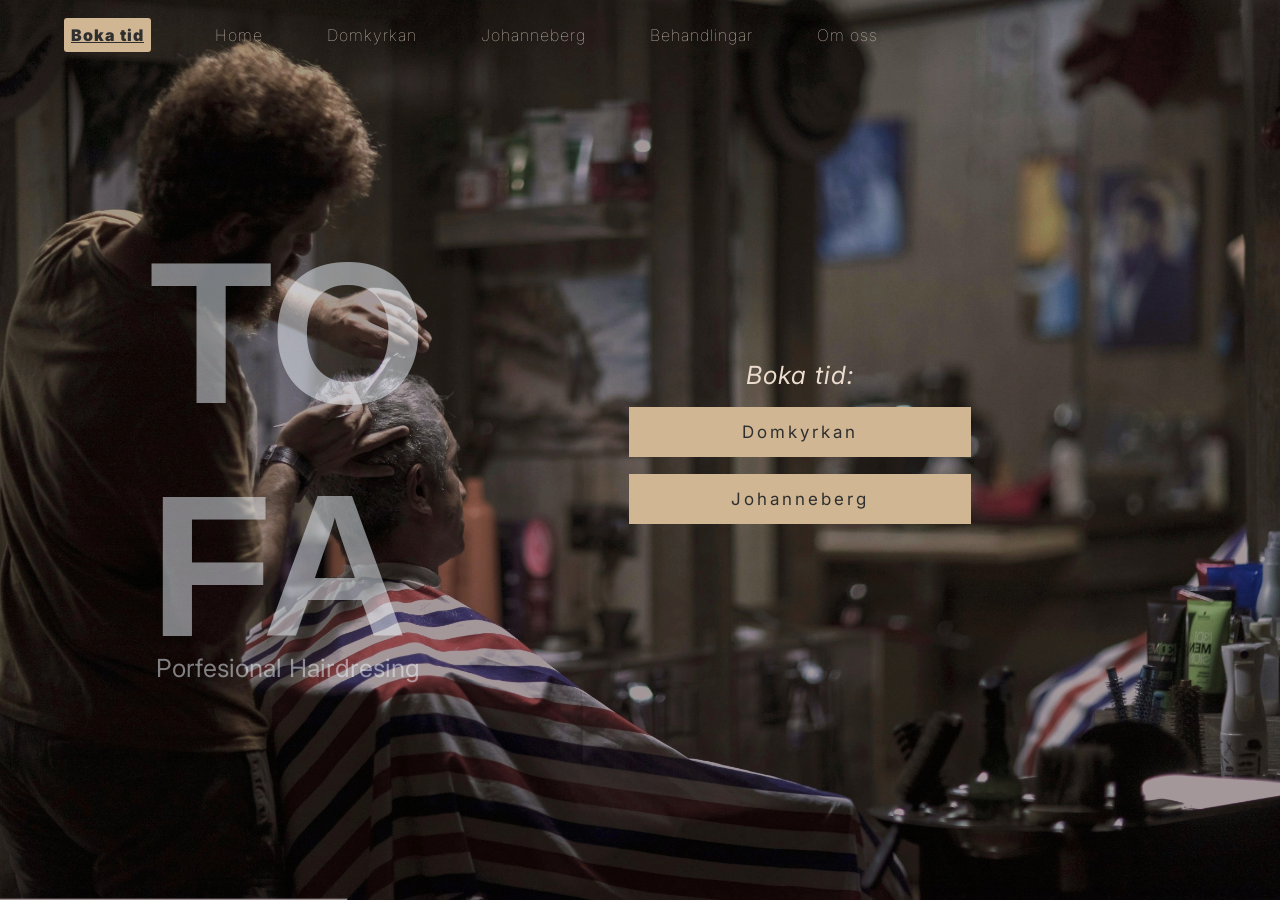
==== bokatid.html @ 5df1001b "Hemsidan är färdig gjorde klart about us och boka tid" ====
<!DOCTYPE html>
<html lang="en">
<head>
  <meta charset="UTF-8">
  <meta name="viewport" content="width=device-width, initial-scale=1.0">
  <link rel="stylesheet" href="css/style.css">
  <title>TOFA - Boka tid</title>
  <!-- fonts -->
  <link href='https://fonts.googleapis.com/css?family=Inter' rel='stylesheet'>
</head>

<body id="bokatidbody">
  
  <div class="menu hide">
    <div>
      <a href="index.html"><p class="hidee">Home</p></a>
      <a href="domkyrkan.html"><p class="hidee">Domkyrkan</p></a>
      <a href="johanneberg.html"><p class="hidee">Johanneberg</p></a>
      <a href="tjanster.html"><p class="hidee">Behandlingar</p></a>
      <a href="omoss.html"><p class="hidee">Om oss</p></a>
      <p class="headbok hidee">Boka tid</p>
    </div>
  </div>

  <header>
    <img class="menubutton" src="/img/menu_24dp_E3E3E3_FILL0_wght400_GRAD0_opsz24.svg" alt="menu icon">
    <div>
      <p class="headboka">Boka tid</p>
      <a href="index.html"><p>Home</p></a>
      <a href="domkyrkan.html"><p>Domkyrkan</p></a>
      <a href="johanneberg.html"><p>Johanneberg</p></a>
      <a href="tjanster.html"><p>Behandlingar</p></a>
      <a href="omoss.html"><p>Om oss</p></a>
    </div>
  </header>
  
  <section class="title" id="bokatidtitle">
    <h1>TO<br>FA</h1>
    <p>Porfesional Hairdresing</p>
    <div><p><em>Boka tid:</em></p><a href="https://www.bokadirekt.se/"><p>Domkyrkan</p></a><a href="https://www.bokadirekt.se/"><p>Johanneberg</p></a></div>
  </section>

  <script src="js/main.js"></script>
</body>
</html>
---- css/style.css ----
body{
    width: 100vw;
    height: auto;
    margin: 0px;
    display: grid;
    background-color: #4a4a4a;
    
}
body > *{
    width: 100vw;
}


header{
    grid-area:hd;
    background-color:rgb(0, 0, 0,0);
    height: min-content;
    
    z-index: 9;
    position:fixed;
    transition: background-color 0.3s ease-in-out, padding-top 0.3s ease-in-out;
    
    display: flex;
    justify-content:end;
    border-bottom-style: none;
    border:rgb(1, 1, 1, 0);
    padding-top: 10px;
}

.title{
    grid-area: tit;
    background-position: center;
    background-size: cover;
    display: flex;
    flex-wrap:wrap;
    flex-direction: column;
    color: rgb(240, 248, 255,0.5);
    overflow-wrap: anywhere;
    font-size:min(14vw,15vh);
    font-family:Verdana, Geneva, Tahoma, sans-serif;
}
.title > *{margin:0px; color: rgb(240, 248, 255,0.5)}
.title > .placename {position: absolute; margin: auto auto auto 25vw; font-size: 7vw; text-shadow:0px 0px 15px rgba(0, 0, 0, 0.8);}


.menubutton{margin: 5px 15px 5px 5px ;height: 35px;}

.menu{
    position: fixed;
    display: block;
    height: 100vh;
    width: 100vw;
    z-index: 9;
    left:0px;
    background-color: rgb(0, 0, 0,0.8);
    transition: background-color 0.3s ease-in-out;
}
.menu > div {height: 100%;display: flex; flex-direction: column;align-items: center; justify-content: center;}
.menu p{font-size: 30px; margin: 3vh; transition: color 0.3s ease-in-out,background-color 0.3s ease-in-out;}
.menu > div > p{text-decoration: underline;}

.headbok{display: block; background-color:rgba(208,182,147,1); border-radius: 3px; padding: 7px; color:#2f2f2f; font-weight:900;}

p{font-family:'inter'; color: rgba(235, 220, 205, 1);font-size: 14px;}
a{color: inherit;text-decoration: none;}
hr{width: 92vw; border:none;border-top: burlywood dashed 2px;}
img{border-radius: 5px;}


footer{
    grid-area: fot;
    background: #4a4a4a;
    background: linear-gradient(0deg, rgba(74, 74, 74, 1) 0%, rgba(44, 44, 44, 1) 100%);
    flex-direction: column;
    align-items: center;
    justify-content: space-between;
    display: flex;
    height: auto;
    color: rgb(235, 220, 205);
    padding:5vw 0vw 5vw 0vw;
}
footer > p{font-size: 25px;}


.larger{
    font-weight: bolder;
    display: block;
    text-align: center;
}

.darkbg{
    background-color: rgb(0, 0, 0,0.5);
    border-radius: 5px;
    padding: 3px;
}

.button{
    display: block;
    background-color:rgb(208,182,147);
    color: #2f2f2f;
    width: max-content;
    padding: 10px;
    text-shadow: none;
    font-weight: bolder;
}
.button:hover{color: rgb(75, 75, 75);background-color:rgb(235, 206, 168);}



/* INDEX */

#indextitle{background-image: url(/img/mostafa_meraji-barber-shop-5212059_1920.jpg);}

#index{
    grid-template-areas:
    "hd"
    "tit"
    "sal"
    "inf"
    "opp"
    "fot";
}

#salonger{
    grid-area: sal;
    display: unset;
    font-size: 20px;
    background-color: #2c2c2c;
}

.salong{
    background-position: center;
    background-size: cover;
    display: flex;
    align-items: center;
    flex-direction: column;
    justify-content:space-evenly;
    box-shadow: rgba(50, 50, 93, 0.25) 0px 6px 12px -2px, rgba(0, 0, 0, 0.3) 0px 3px 7px -3px;
    text-shadow: 2px 2px 4px black;
}

#salong1{background-image: url(/img/iffany-hairdressers-8848868_1280.png);}
#salong2{background-image: url(/img/2Victor-Noblesse-high-51___media_library_original_4000_2668.jpg);}

#indexinfobox{
    grid-area: inf;
    background-color: #2c2c2c;
}

#indexinfobox > div{
    display: flex;
    justify-content: space-between;
    margin: 6vw auto 6vw auto;
    background-color:#4a4a4a;
    width: 80vw;
}

.indexinfotextbox{
    display: flex;
    flex-direction: column;
    justify-content: space-evenly;
    align-items: center;
    width: 30vw;
    margin: 0vw 3vw 0vw 3vw;
    font-size: 15px;
}

#oppentider{
    grid-area: opp;
    display: flex;
    flex-direction: column;
    align-items: center;
    justify-content: space-between;
    background-color: #2c2c2c;
    height:auto;
}
#oppentider > .larger{margin: 0px;}
#oppentider > div{display: flex; justify-content: space-between;}



/* SALONGER */
/* SALONGER > salongspesefikt */
#domkyrkantitle{background-image: url(/img/iffany-hairdressers-8848868_1280.png);}
#johannebergtitle{background-image: url(/img/2Victor-Noblesse-high-51___media_library_original_4000_2668.jpg);}




/* SALONGER > allmänt */
.salongbody{
    grid-template-areas:
    "hd"
    "tit"
    "pinf"
    "pep"
    "hit"
    "fot";
}

.placename {position: absolute;}

.platsinfo{
    grid-area: pinf;
    display: flex;
    align-items: center;
    justify-content: space-between;
    height: auto;
}
.platsinfo > img{box-shadow: rgba(0, 0, 0, 0.35) 0px 5px 15px;}
.platsinfo > div{display:flex; flex-direction: column; align-items: center; font-size: 13px;}
.platsinfo > div > .larger{margin-bottom: 5px;}
.platsinfo > div > div{text-align: center;}
.platsinfo > div > div > p{font-size: 22px;}
.platsinfo > div > div > div{display: flex; justify-content: space-between; margin-top: -30px;}

.personer{
    grid-area: pep;
    background-color:#2c2c2c;
}

.hittahit{
    grid-area: hit;
    display: flex;
    flex-wrap: wrap;
    justify-content: space-between;
    height: fit-content;
}
#spacer{background-color: #2c2c2c; width: 100%;}


/* TJANSTER */
#tjanstertitle{background-image: url(/img/1guvo59-hairdresser-4666064.jpg);}


#tjansterbody{
    grid-template-areas:
    "hd"
    "tit"
    "tja"
    "fot";
}

#tjanster{
    grid-area: tja;
    height: auto;
    background-color: #2c2c2c;
    padding-bottom: 100px;
}

#tjanster > div > p {width: 100%; margin: 100px 0px -10px 0px; text-align: left; font-size: 25px;}
#tjanster > div {display: flex; flex-direction: row;  flex-wrap: wrap; justify-content: space-between; margin: auto;}
#tjanster > div > div{display: flex; flex-direction: row; justify-content: space-between; border-bottom: 2px solid rgb(54, 54, 54);}
#tjanster > div > div > p{margin: 40px 0px 1px 0px;}

/* OM OSS */
#omosstitle{background-image: linear-gradient(rgba(0, 0, 0, 0.1), rgba(0, 0, 0, 0.4)),url(/img/image.jpg);}

#omossbody{
    grid-template-areas:
    "hd"
    "tit"
    "omo"
    "fot";
}

#omoss{grid-area: omo; background-color: #2c2c2c;}
#omoss > div {max-width: 100%; width: min-content;display: flex; justify-content: space-between;}
#omoss > div > div{display: flex; flex-direction: column; justify-content: center;align-items: start;}
#omoss > div > div > .larger{font-size: 40px;}

/* BOKA TID */
#bokatidtitle{background-image: url(/img/mostafa_meraji-barber-shop-6797761\ -\ Copy.jpg); height: 100vh;}

#bokatidbody{
    grid-template-areas:
    "hd"
    "tit";
}

#bokatidtitle > div{position:absolute; margin: auto auto auto 25vw; text-align: center;}
#bokatidtitle > div > p{letter-spacing: 1px; font-size: 25px; margin: 0px;}
#bokatidtitle > div > a > p{display: block; background-color:rgb(208,182,147); padding: 15px 8vw 15px 8vw; letter-spacing: 3px; font-size: 17px; color: #2f2f2f; margin: 17px;}


/* ---MOBILE--- */
@media screen and (max-width:750px) {
    
    header > div * {display: none;}
    header > div > * {margin:0px 0px 0px 5vw;}
    
    .menu > ul > li > p {text-decoration: underline;}
    .menu > ul > li * {width: max-content;}
    
    h1{font-size: 30vw}
    .button{font-size: 20px;}
    .larger{font-size:30px;}
    .menubutton{display:block;}
    .title{justify-content: center; height: 95vh;font-size: 3.7vw;align-items: center;}
    
    
    /* INDEX */
    #salonger{display: block; font-size: 15px;}
    .salong{margin:20vw 5vw 20vw 5vw;}
    #indexinfobox{padding-bottom: 10vw;}
    #indexinfobox > div{flex-direction: column;padding:1.5vw; align-items: center;width:85vw;margin:20vw auto 10vw auto;}
    #indexinfobox > div > div{width: 90%;font-size: 15px;}
    #indexinfobox >div> img{width: 80vw; margin-top: 2.5vw;} /*images för indexinfo*/
    #oppentider > div{font-size: 15px; width: 80vw;}
    #flip{flex-direction: column;}

    
    /* SALONGER */
    #domkyrkantitle > .placename {margin: auto auto 4% auto; font-size: 10vw;}
    #johannebergtitle > .placename {margin: auto auto 4% auto; font-size: 10vw;}
    #tjanstertitle > .placename {margin: auto auto 4% auto; font-size: 13vw;}
    #omosstitle > .placename {margin: auto auto 4% auto; font-size: 13vw;}
    
    .platsinfo{flex-direction: column; padding: 22vw 0px 10vw 0px;}
    .platsinfo > img{width: 90vw; height: auto; box-shadow: rgba(0, 0, 0, 0.35) 0px 5px 15px;}
    .platsinfo > div{width: 85vw;}
    .platsinfo > div > div{width: 80vw;}    
    
    .personer{padding-bottom: 15vw;}
    .personer > div{background-color: #4a4a4a; width:min-content; margin: 15vw auto 15vw auto; padding: 2.5vw 0vh 2.5vw 0vh; display: flex;flex-direction: column; justify-content: space-between; align-items: center;}
    .personer > div > div {width: 85vw; margin:0px 2vw 0px 2vw; font-size: 15px;}
    .personer > div > img{width: 85vw;}
    
    .hittahit{flex-direction: column;}
    iframe{width: 90vw; height:40vh; display: block; box-shadow: rgba(0, 0, 0, 0.35) 0px 5px 15px;margin-left: 4vw;}
    .hittahit > div{width: 80vw; display: flex; flex-direction: column; align-items: center; margin: 5vw auto 0px auto;}
    .hittahit > div > p{margin: 0px;}
    .hittahit > div > div{display: flex; justify-content: space-between; width:100%;}
    #spacer{display: block; height: 25vw; margin-top:12vw;}


     /* TJANSTER */
    #tjanster > div {width: 80vw;}
    #tjanster > div > div{width: 100%;}

        /* OM OSS */
    #omoss > div {flex-direction: column; margin: 100px auto 100px auto;}
    #omoss > div > img{width:80vw;}
    #omoss > div > div{width: 80vw;}
    #omoss > div > div > .larger{margin: 25px auto 0px auto;}

    /* BOKA TID */
    #bokatidtitle > p{display: none;}
    #bokatidtitle > h1{display: none;}
    #bokatidtitle > div{margin: auto;}
}


/* ---DESKTOP--- */
@media screen and (min-width:750px) {
    
    header > div > p {text-decoration: underline;}
    header > div p {font-size: 16px; letter-spacing: 1px; font-weight: 1; margin-top: 8px; margin-bottom: 8px;}
    .headboka{display: block; background-color:rgb(208,182,147); border-radius: 3px; padding: 7px; color:#2f2f2f; font-weight:900;}
    header > div {width: 100%; display: flex; align-items: center;}
    header > div > * {margin:0px 0px 0px 5vw;}
    
    .button{font-size: max(1.5vw,20px);}
    .larger{font-size: min(max(2.5vw,30px),45px);}
    
    .menubutton{display:none;}
    .menu{display: none;}
    .menu *{display: none;}
    
    
    .title{height: 95vh;justify-content: center;align-items: center;}
    .title > p{font-size:25px;margin-top: -30px;}
    .title > *{margin-right: 55vw}
    
    
    /* INDEX */
    #salonger{display: flex;justify-content: space-around;}
    #salonger > *{width: 40vw;margin: 5vw;font-size: max(1vw,15px);}
    
    #indexinfobox{padding-bottom: 5vw;}
    #indexinfobox>div{padding: 2.5vw 0vh 2.5vw 5vh;}
    #indexinfobox >div> img{width: 45vw;} /*images för indexinfo*/
    #indexinfobox > #flip{flex-direction: row-reverse;padding: 2.5vw 5vh 2.5vw 0vh;}
    
    #oppentider > div{font-size:max(1vw,15px); width: 30vw;}
    #oppentider > a >*{margin: 2.5vw 0px 0px 0px;}
    
    
    /* SALONGER */
    .platsinfo{flex-direction: row; padding: 4vw 0px 4vw 0px;}
    .platsinfo > img{width: 46vw; min-height: 90%; margin-left: 4vw; object-fit: cover;}
    .platsinfo > div{width:30vw; margin-right: 10vw}
    .platsinfo > div > div{width: 100%;}
    
    .personer > div{background-color: #4a4a4a; width:min-content; margin: 3vw auto 3vw auto; padding: 2.5vw 0vh 2.5vw 5vh; display: flex; justify-content: space-between;}
    .personer > div > div {width: 25vw; margin:0px 2.5vw 0px 2.5vw; font-size: 15px;}
    .personer > div > img{width: 35vw; object-fit: cover;}
    
    .hittahit{flex-direction:row; padding-bottom: 5vw;}
    iframe{width: 46vw; min-height:25vw; display: block; box-shadow: rgba(0, 0, 0, 0.35) 0px 5px 15px;margin-left: 4vw;}
    .hittahit > p{width: 100%;}
    .hittahit > div{max-width:500px; min-width:220px; width: 30vw; display: flex; flex-direction: column; align-items: center; margin: 0px auto 0px auto;}
    .hittahit > div > p{margin: 0px;}
    .hittahit > div > div{display: flex; justify-content: space-between; width:100%;}
    #spacer{display:none}


    /* TJANSTER */
    #tjanstertitle{height:50vh;}

    #tjanster > div {width: 80vw;}
    #tjanster > div > div{width: 47%;}
    

    /* OM OSS */
    #omosstitle{height:50vh;}
    #omoss > div {flex-direction: row; margin: 150px auto 150px auto;}
    #omoss > div > img{max-height: min(75vh,55vw);}
    #omoss > div > div{max-width: 50%; width: 50vw;}
    #omoss > div > div > .larger{margin: 0px;}
    #omoss > #reverse{flex-direction: row-reverse;}


    /* BOKA TID */
    #bokatidtitle > div{position:absolute; margin: auto auto auto 25vw; text-align: center;}

    
    /* ---JAVA SCRIPT--- */
    .viewheader {
        background-color:rgb(74, 74, 74, 1);
        border:rgb(144, 144, 144, 1);
        border-bottom-style: solid;
        border-width: 1px;
        padding-top: 0px;
    }
}




/* ---JAVA SCRIPT--- */
.hide{
    background-color: rgb(0, 0, 0,0);
    left: -100vw;
}
.hidee{color: rgba(235, 220, 205, 0); background-color: rgba(208,182,147,0);}
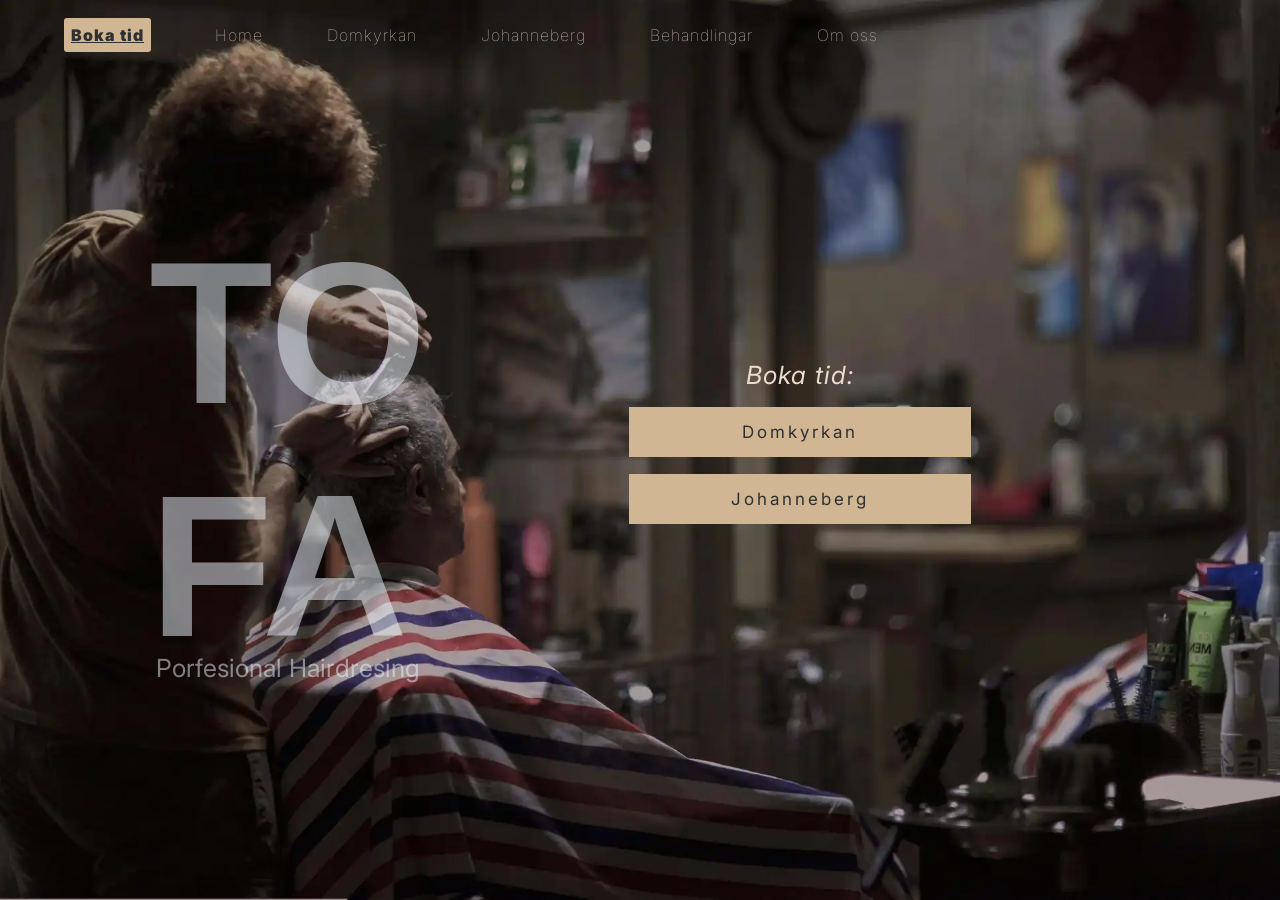
==== commit 5792a733: "komlitering" ====
--- a/bokatid.html
+++ b/bokatid.html
@@ -11,26 +11,31 @@
 
 <body id="bokatidbody">
   
-  <div class="menu hide">
-    <div>
-      <a href="index.html"><p class="hidee">Home</p></a>
-      <a href="domkyrkan.html"><p class="hidee">Domkyrkan</p></a>
-      <a href="johanneberg.html"><p class="hidee">Johanneberg</p></a>
-      <a href="tjanster.html"><p class="hidee">Behandlingar</p></a>
-      <a href="omoss.html"><p class="hidee">Om oss</p></a>
-      <p class="headbok hidee">Boka tid</p>
-    </div>
-  </div>
+  <nav class="menu hide">
+    <ul>
+      <li class="hidee"><a href="index.html">Home</a></li>
+      <li class="hidee"><a href="domkyrkan.html">Domkyrkan</a></li>
+      <li class="hidee"><a href="johanneberg.html">Johanneberg</a></li>
+      <li class="hidee"><a href="tjanster.html">Behandlingar</a></li>
+      <li class="hidee"><a href="omoss.html">Om oss</a></li>
+      <li class="hidee"><p class="headbok">Boka tid</p></li>
+    </ul>
+  </nav>
 
   <header>
-    <img class="menubutton" src="/img/menu_24dp_E3E3E3_FILL0_wght400_GRAD0_opsz24.svg" alt="menu icon">
+    <button class="menubutton"
+      aria-label="Öppna meny"
+      aria-expanded="false"
+      aria-controls="menu-panel">
+      <img class="" src="/img/menu_24dp_E3E3E3_FILL0_wght400_GRAD0_opsz24.svg" alt="">
+    </button>
     <div>
       <p class="headboka">Boka tid</p>
-      <a href="index.html"><p>Home</p></a>
-      <a href="domkyrkan.html"><p>Domkyrkan</p></a>
-      <a href="johanneberg.html"><p>Johanneberg</p></a>
-      <a href="tjanster.html"><p>Behandlingar</p></a>
-      <a href="omoss.html"><p>Om oss</p></a>
+      <a href="index.html">Home</a>
+      <a href="domkyrkan.html">Domkyrkan</a>
+      <a href="johanneberg.html">Johanneberg</a>
+      <a href="tjanster.html">Behandlingar</a>
+      <a href="omoss.html">Om oss</a>
     </div>
   </header>
   
--- a/css/style.css
+++ b/css/style.css
@@ -1,14 +1,22 @@
+:root {
+  --darkbgcolor:#2c2c2c;
+  --lightbgcolor:#4a4a4a;
+  --darktext:#2f2f2f;
+  --lighttext:rgba(235, 220, 205, 1);
+  --buttonbg:rgba(208,182,147,1);
+}
 
 body{
     width: 100vw;
     height: auto;
     margin: 0px;
     display: grid;
-    background-color: #4a4a4a;
+    background-color: var(--lightbgcolor);
     
 }
 body > *{
     width: 100vw;
+    margin: auto;
 }
 
 
@@ -35,34 +43,37 @@
     display: flex;
     flex-wrap:wrap;
     flex-direction: column;
-    color: rgb(240, 248, 255,0.5);
+    color: rgba(250, 250, 250, 0.5);
     overflow-wrap: anywhere;
     font-size:min(14vw,15vh);
     font-family:Verdana, Geneva, Tahoma, sans-serif;
 }
-.title > *{margin:0px; color: rgb(240, 248, 255,0.5)}
+.title > *{margin:0px; color: rgba(240, 248, 255, 0.5)}
 .title > .placename {position: absolute; margin: auto auto auto 25vw; font-size: 7vw; text-shadow:0px 0px 15px rgba(0, 0, 0, 0.8);}
 
 
-.menubutton{margin: 5px 15px 5px 5px ;height: 35px;}
+.menubutton{margin: 5px 15px 5px 5px ;}
 
 .menu{
     position: fixed;
-    display: block;
+    display: flex;
     height: 100vh;
     width: 100vw;
     z-index: 9;
     left:0px;
     background-color: rgb(0, 0, 0,0.8);
     transition: background-color 0.3s ease-in-out;
-}
-.menu > div {height: 100%;display: flex; flex-direction: column;align-items: center; justify-content: center;}
-.menu p{font-size: 30px; margin: 3vh; transition: color 0.3s ease-in-out,background-color 0.3s ease-in-out;}
-.menu > div > p{text-decoration: underline;}
-
-.headbok{display: block; background-color:rgba(208,182,147,1); border-radius: 3px; padding: 7px; color:#2f2f2f; font-weight:900;}
-
-p{font-family:'inter'; color: rgba(235, 220, 205, 1);font-size: 14px;}
+    text-align: center;
+    justify-content: center;
+    align-items: center;
+}
+.menu > ul {font-family:'inter'; color: var(--lighttext); list-style-type: none; height: max-content; padding: 0px;}
+.menu *{font-size: 30px; transition: color 0.3s ease-in-out,background-color 0.3s ease-in-out;}
+.menu > ul p{text-decoration: underline; color:inherit;}
+.menu > ul li{margin-top: 5vh;} 
+.menu > ul .headbok:not(.hidee > *){margin: auto; display: block; background-color:var(--buttonbg); border-radius: 3px; padding: 7px; color:var(--darktext); font-weight:900;}
+
+p{font-family:'inter'; color: var(--lighttext); font-size: 14px;}
 a{color: inherit;text-decoration: none;}
 hr{width: 92vw; border:none;border-top: burlywood dashed 2px;}
 img{border-radius: 5px;}
@@ -70,14 +81,14 @@
 
 footer{
     grid-area: fot;
-    background: #4a4a4a;
-    background: linear-gradient(0deg, rgba(74, 74, 74, 1) 0%, rgba(44, 44, 44, 1) 100%);
+    background: var(--lightbgcolor);
+    background: linear-gradient(0deg, var(--lightbgcolor) 0%, var(--darkbgcolor) 100%);
     flex-direction: column;
     align-items: center;
     justify-content: space-between;
     display: flex;
     height: auto;
-    color: rgb(235, 220, 205);
+    color: var(--lighttext);
     padding:5vw 0vw 5vw 0vw;
 }
 footer > p{font-size: 25px;}
@@ -97,12 +108,13 @@
 
 .button{
     display: block;
-    background-color:rgb(208,182,147);
-    color: #2f2f2f;
+    background-color:var(--buttonbg);
+    color:var(--darktext);
     width: max-content;
     padding: 10px;
     text-shadow: none;
     font-weight: bolder;
+    border-radius: 3px;
 }
 .button:hover{color: rgb(75, 75, 75);background-color:rgb(235, 206, 168);}
 
@@ -110,7 +122,7 @@
 
 /* INDEX */
 
-#indextitle{background-image: url(/img/mostafa_meraji-barber-shop-5212059_1920.jpg);}
+#indextitle{background-image: url(/img/mostafa_meraji-barber-shop-5212059_1920.webp);}
 
 #index{
     grid-template-areas:
@@ -126,7 +138,7 @@
     grid-area: sal;
     display: unset;
     font-size: 20px;
-    background-color: #2c2c2c;
+    background-color: var(--darkbgcolor);
 }
 
 .salong{
@@ -140,19 +152,19 @@
     text-shadow: 2px 2px 4px black;
 }
 
-#salong1{background-image: url(/img/iffany-hairdressers-8848868_1280.png);}
-#salong2{background-image: url(/img/2Victor-Noblesse-high-51___media_library_original_4000_2668.jpg);}
+#salong1{background-image: url(/img/iffany-hairdressers-8848868_1280.webp);}
+#salong2{background-image: url(/img/2Victor-Noblesse-high-51___media_library_original_4000_2668.webp);}
 
 #indexinfobox{
     grid-area: inf;
-    background-color: #2c2c2c;
+    background-color: var(--darkbgcolor);
 }
 
 #indexinfobox > div{
     display: flex;
     justify-content: space-between;
     margin: 6vw auto 6vw auto;
-    background-color:#4a4a4a;
+    background-color:var(--lightbgcolor);
     width: 80vw;
 }
 
@@ -172,7 +184,7 @@
     flex-direction: column;
     align-items: center;
     justify-content: space-between;
-    background-color: #2c2c2c;
+    background-color: var(--darkbgcolor);
     height:auto;
 }
 #oppentider > .larger{margin: 0px;}
@@ -182,8 +194,8 @@
 
 /* SALONGER */
 /* SALONGER > salongspesefikt */
-#domkyrkantitle{background-image: url(/img/iffany-hairdressers-8848868_1280.png);}
-#johannebergtitle{background-image: url(/img/2Victor-Noblesse-high-51___media_library_original_4000_2668.jpg);}
+#domkyrkantitle{background-image: url(/img/iffany-hairdressers-8848868_1280.webp);}
+#johannebergtitle{background-image: url(/img/2Victor-Noblesse-high-51___media_library_original_4000_2668.webp);}
 
 
 
@@ -217,7 +229,7 @@
 
 .personer{
     grid-area: pep;
-    background-color:#2c2c2c;
+    background-color:var(--darkbgcolor);
 }
 
 .hittahit{
@@ -227,11 +239,11 @@
     justify-content: space-between;
     height: fit-content;
 }
-#spacer{background-color: #2c2c2c; width: 100%;}
+#spacer{background-color: var(--darkbgcolor); width: 100%;}
 
 
 /* TJANSTER */
-#tjanstertitle{background-image: url(/img/1guvo59-hairdresser-4666064.jpg);}
+#tjanstertitle{background-image: url(/img/1guvo59-hairdresser-4666064.webp);}
 
 
 #tjansterbody{
@@ -245,7 +257,7 @@
 #tjanster{
     grid-area: tja;
     height: auto;
-    background-color: #2c2c2c;
+    background-color: var(--darkbgcolor);
     padding-bottom: 100px;
 }
 
@@ -255,7 +267,7 @@
 #tjanster > div > div > p{margin: 40px 0px 1px 0px;}
 
 /* OM OSS */
-#omosstitle{background-image: linear-gradient(rgba(0, 0, 0, 0.1), rgba(0, 0, 0, 0.4)),url(/img/image.jpg);}
+#omosstitle{background-image: linear-gradient(rgba(0, 0, 0, 0.1), rgba(0, 0, 0, 0.4)),url(/img/image.webp);}
 
 #omossbody{
     grid-template-areas:
@@ -265,13 +277,13 @@
     "fot";
 }
 
-#omoss{grid-area: omo; background-color: #2c2c2c;}
+#omoss{grid-area: omo; background-color: var(--darkbgcolor);}
 #omoss > div {max-width: 100%; width: min-content;display: flex; justify-content: space-between;}
 #omoss > div > div{display: flex; flex-direction: column; justify-content: center;align-items: start;}
 #omoss > div > div > .larger{font-size: 40px;}
 
 /* BOKA TID */
-#bokatidtitle{background-image: url(/img/mostafa_meraji-barber-shop-6797761\ -\ Copy.jpg); height: 100vh;}
+#bokatidtitle{background-image: url(/img/mostafa_meraji-barber-shop-6797761\ -\ Copy.webp); height: 100vh;}
 
 #bokatidbody{
     grid-template-areas:
@@ -281,22 +293,21 @@
 
 #bokatidtitle > div{position:absolute; margin: auto auto auto 25vw; text-align: center;}
 #bokatidtitle > div > p{letter-spacing: 1px; font-size: 25px; margin: 0px;}
-#bokatidtitle > div > a > p{display: block; background-color:rgb(208,182,147); padding: 15px 8vw 15px 8vw; letter-spacing: 3px; font-size: 17px; color: #2f2f2f; margin: 17px;}
+#bokatidtitle > div > a > p{display: block; background-color:var(--buttonbg); padding: 15px 8vw 15px 8vw; letter-spacing: 3px; font-size: 17px; color:var(--darktext); margin: 17px;}
 
 
 /* ---MOBILE--- */
-@media screen and (max-width:750px) {
+@media screen and (max-width:749px) {
     
     header > div * {display: none;}
     header > div > * {margin:0px 0px 0px 5vw;}
-    
-    .menu > ul > li > p {text-decoration: underline;}
-    .menu > ul > li * {width: max-content;}
     
     h1{font-size: 30vw}
     .button{font-size: 20px;}
     .larger{font-size:30px;}
-    .menubutton{display:block;}
+    .menubutton{display:block; background: none; border: none;}
+    .menubutton > img{width: 35px;}
+
     .title{justify-content: center; height: 95vh;font-size: 3.7vw;align-items: center;}
     
     
@@ -323,7 +334,7 @@
     .platsinfo > div > div{width: 80vw;}    
     
     .personer{padding-bottom: 15vw;}
-    .personer > div{background-color: #4a4a4a; width:min-content; margin: 15vw auto 15vw auto; padding: 2.5vw 0vh 2.5vw 0vh; display: flex;flex-direction: column; justify-content: space-between; align-items: center;}
+    .personer > div{background-color:var(--lightbgcolor); width:min-content; margin: 15vw auto 15vw auto; padding: 2.5vw 0vh 2.5vw 0vh; display: flex;flex-direction: column; justify-content: space-between; align-items: center;}
     .personer > div > div {width: 85vw; margin:0px 2vw 0px 2vw; font-size: 15px;}
     .personer > div > img{width: 85vw;}
     
@@ -353,11 +364,11 @@
 
 
 /* ---DESKTOP--- */
-@media screen and (min-width:750px) {
-    
-    header > div > p {text-decoration: underline;}
-    header > div p {font-size: 16px; letter-spacing: 1px; font-weight: 1; margin-top: 8px; margin-bottom: 8px;}
-    .headboka{display: block; background-color:rgb(208,182,147); border-radius: 3px; padding: 7px; color:#2f2f2f; font-weight:900;}
+@media screen and (min-width:749px) {
+    
+    header > div > p {text-decoration: underline; font-size: 16px; margin-top: 8px; margin-bottom: 8px; letter-spacing: 1px}
+    header > div a {font-size: 16px; letter-spacing: 1px; font-weight: 1; margin-top: 8px; margin-bottom: 8px; font-family:'inter'; color: var(--lighttext);}
+    .headboka{display: block; background-color:var(--buttonbg); border-radius: 3px; padding: 7px; color:var(--darktext); font-weight:900;}
     header > div {width: 100%; display: flex; align-items: center;}
     header > div > * {margin:0px 0px 0px 5vw;}
     
@@ -393,7 +404,7 @@
     .platsinfo > div{width:30vw; margin-right: 10vw}
     .platsinfo > div > div{width: 100%;}
     
-    .personer > div{background-color: #4a4a4a; width:min-content; margin: 3vw auto 3vw auto; padding: 2.5vw 0vh 2.5vw 5vh; display: flex; justify-content: space-between;}
+    .personer > div{background-color: var(--lightbgcolor); width:min-content; margin: 3vw auto 3vw auto; padding: 2.5vw 0vh 2.5vw 5vh; display: flex; justify-content: space-between;}
     .personer > div > div {width: 25vw; margin:0px 2.5vw 0px 2.5vw; font-size: 15px;}
     .personer > div > img{width: 35vw; object-fit: cover;}
     
